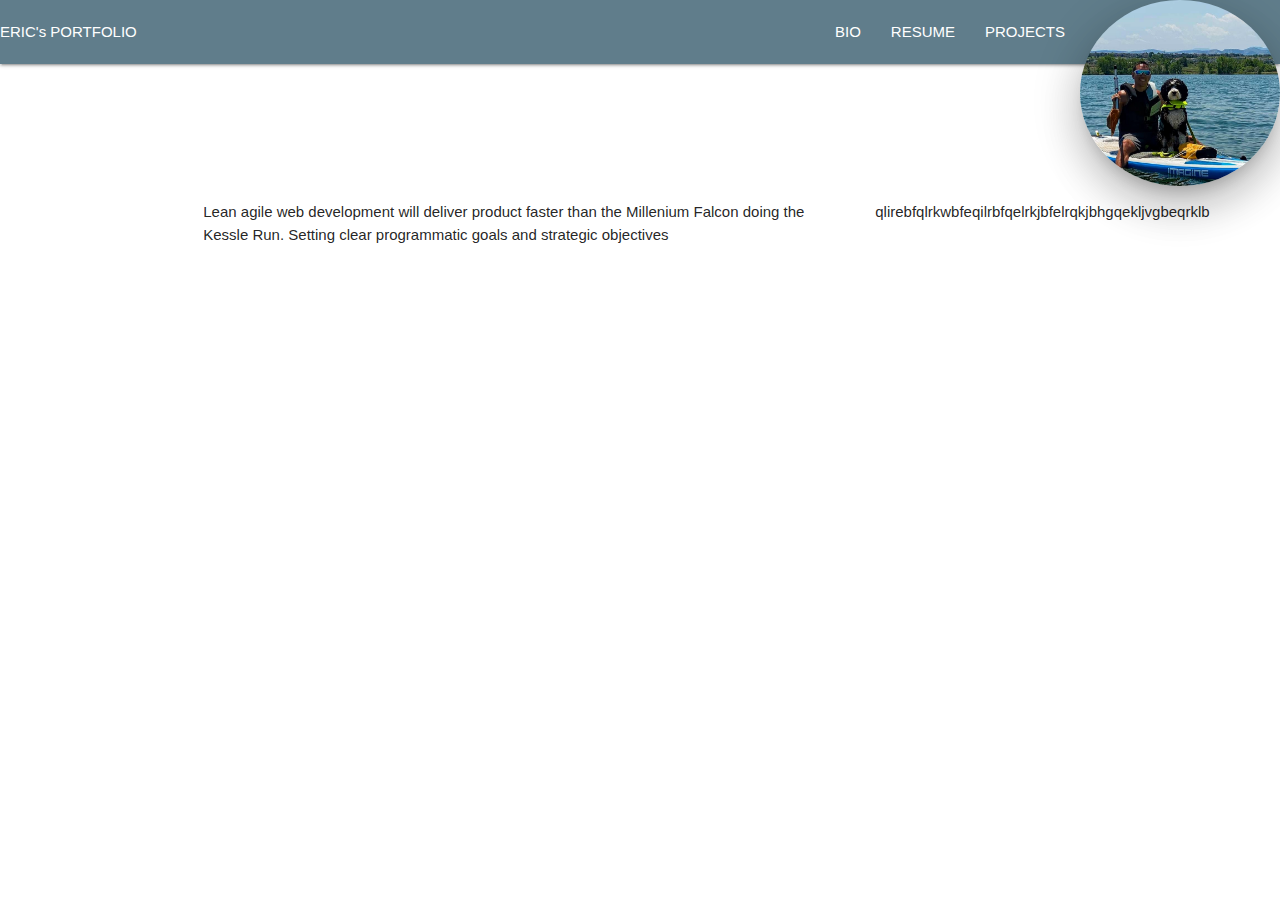
==== materialize/index.html @ be53c4d5 "resume and projects pages done" ====
<!DOCTYPE html>
<html lang="en">
<head>
    <meta charset="UTF-8">
    <meta http-equiv="X-UA-Compatible" content="IE=edge">
    <meta name="viewport" content="width=device-width, initial-scale=1.0">
   
    <!--Import Google Icon Font-->
    <link href="https://fonts.googleapis.com/icon?family=Material+Icons" rel="stylesheet">
    <!-- CSS Materialize -->
    <link rel="stylesheet" href="https://cdnjs.cloudflare.com/ajax/libs/materialize/1.0.0/css/materialize.min.css">

    <!-- CSS -->
    <link rel="stylesheet" href="style.css">

    <title>Eric Garcia Portfolio</title>
</head>
<body>
    <nav>
        <div class="nav-wrapper blue-grey">
            <a href="#" data-target="mobile-demo" class="sidenav-trigger"><i class="material-icons">menu</i></a>
            <a href="index.html">ERIC's PORTFOLIO</a>
            
            <ul id="nav-mobile" class="right hide-on-med-and-down">
                <img class="circle responsive-image z-depth-5 right" width="200" src="/img/profile.jpg" alt="Eric Garcia">
                <li><a href="index.html">BIO</a></li>
                <li><a href="resume.html">RESUME</a></li>
                <li><a href="projects.html">PROJECTS</a></li>
            </ul>
        </div>
    </nav>
    
    
    <ul class="sidenav" id="mobile-demo" >
        <li>
            <div class="user-view">
                <div class="background">
                    <img src="/img/background3.jpg" width="300">
                </div>
                <a class="sidenav-close" href="#user"><img class="circle" src="/img/profile.jpg"></a>
                <a class="sidenav-close" href="#name"><span class="white-text name">Eric Garcia</span></a>
                <a class="sidenav-close" href="#email"><span class="white-text email">garciacuff@gmail.com</span></a> 
            </div>
        </li>       
        <li><a class="sidenav-close" href="index.html">BIO</a></li>
        <li><a class="sidenav-close" href="resume.html">RESUME</a></li>
        <li><a class="sidenav-close" href="projects.html">PROJECTS</a></li>
    </ul>

    <div class="container">
        <div class="row">
            <div class="col s9">
                <p>Lean agile web development will deliver product faster than the Millenium Falcon doing the Kessle Run. Setting clear programmatic goals and strategic objectives</p>
            </div>    
            <div class="col s3">
                <p>qlirebfqlrkwbfeqilrbfqelrkjbfelrqkjbhgqekljvgbeqrklb</p>
            </div>    
        </div>    
    

        <div class="row">

            <div class="col s4">
            <!-- Promo Content 1 goes here -->
            </div>
            <div class="col s4">
            <!-- Promo Content 2 goes here -->
            </div>
            <div class="col s4">
            <!-- Promo Content 3 goes here -->
            </div>
    
        </div>
    </div>

    <script type="text/javascript" src="js/materialize.min.js"></script>
    <!-- Compiled and minified JavaScript -->
    <script src="https://cdnjs.cloudflare.com/ajax/libs/materialize/1.0.0/js/materialize.min.js"></script>
    <script type="text/javascript" src="https://code.jquery.com/jquery-3.6.1.min.js"></script>
    <script>
        document.addEventListener('DOMContentLoaded', function() {
            var elems = document.querySelectorAll('.sidenav');
            var instances = M.Sidenav.init(elems, open);
            var instances = M.Sidenav.init(elems, close);
        });
    </script>
</body>
</html>
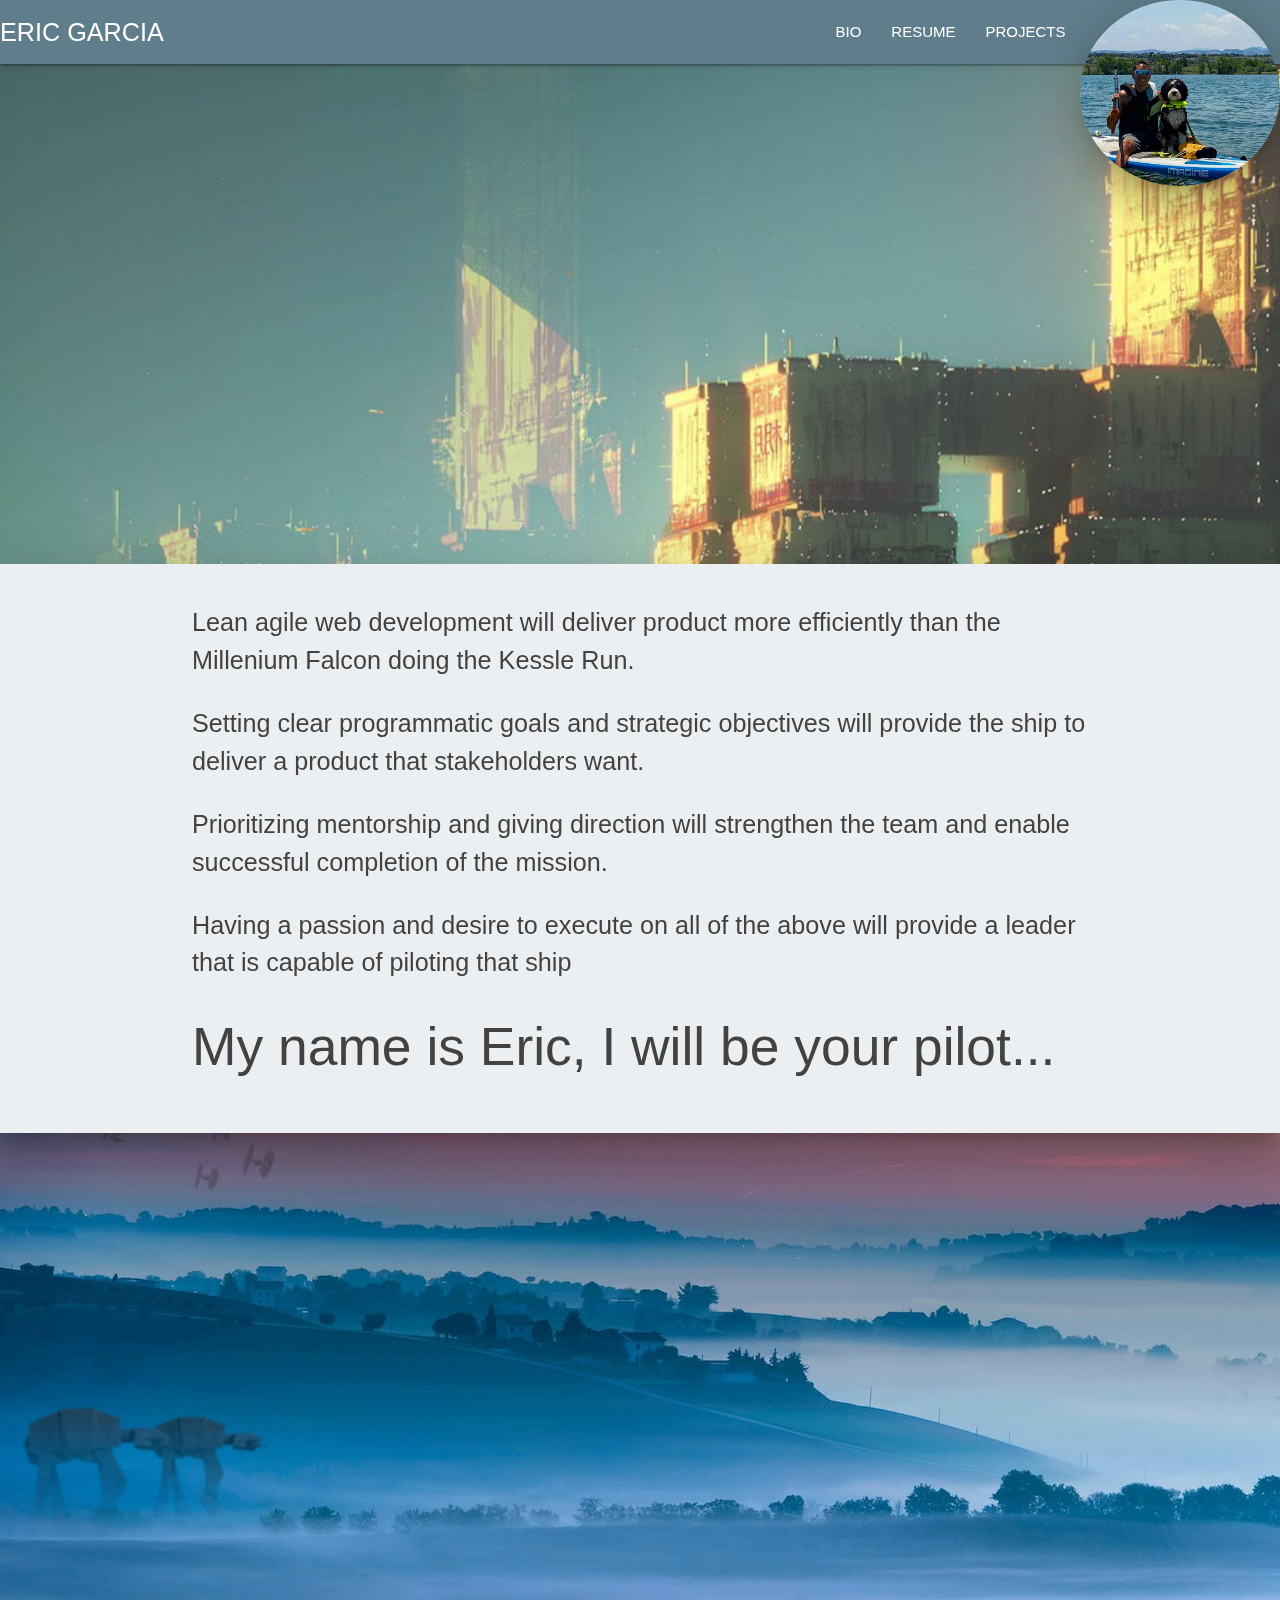
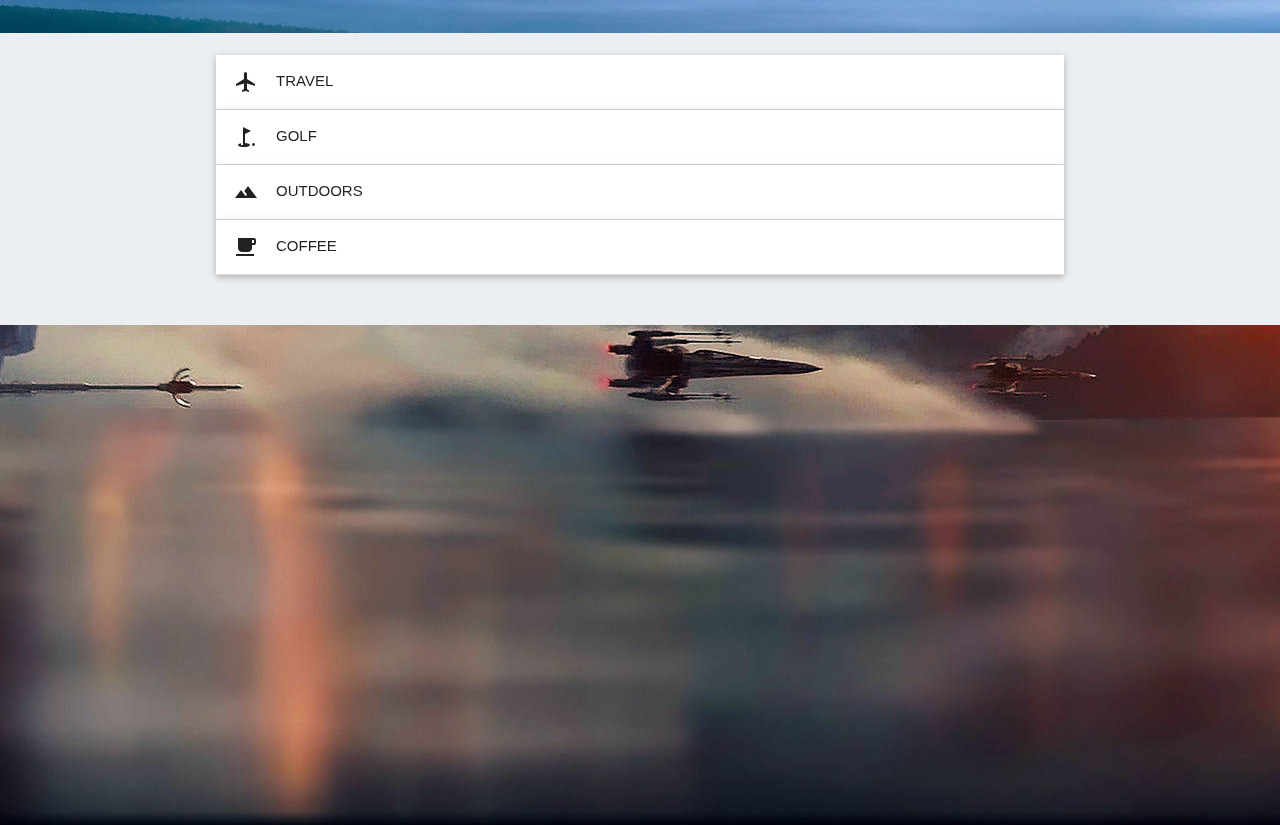
==== commit b5a22643: "more updates" ====
--- a/materialize/index.html
+++ b/materialize/index.html
@@ -9,20 +9,37 @@
     <link href="https://fonts.googleapis.com/icon?family=Material+Icons" rel="stylesheet">
     <!-- CSS Materialize -->
     <link rel="stylesheet" href="https://cdnjs.cloudflare.com/ajax/libs/materialize/1.0.0/css/materialize.min.css">
-
+    <link href="https://fonts.googleapis.com/icon?family=Material+Icons" rel="stylesheet">
     <!-- CSS -->
     <link rel="stylesheet" href="style.css">
 
-    <title>Eric Garcia Portfolio</title>
+    <title>Eric Garcia</title>
 </head>
+<style>
+    /* .parallax {
+      height:500px;
+    } */
+    .nav-wrapper {
+        padding-right: 13.3rem;
+    }
+    .image-container {
+        display: flex;
+        justify-content: flex-end;
+    }
+    .me {
+        margin-left: auto;
+        margin-top: -64px;
+        position: fixed;
+        
+    }
+</style>
 <body>
     <nav>
         <div class="nav-wrapper blue-grey">
             <a href="#" data-target="mobile-demo" class="sidenav-trigger"><i class="material-icons">menu</i></a>
-            <a href="index.html">ERIC's PORTFOLIO</a>
+            <a class="flow-text"href="index.html">ERIC GARCIA</a>
             
             <ul id="nav-mobile" class="right hide-on-med-and-down">
-                <img class="circle responsive-image z-depth-5 right" width="200" src="/img/profile.jpg" alt="Eric Garcia">
                 <li><a href="index.html">BIO</a></li>
                 <li><a href="resume.html">RESUME</a></li>
                 <li><a href="projects.html">PROJECTS</a></li>
@@ -46,32 +63,79 @@
         <li><a class="sidenav-close" href="resume.html">RESUME</a></li>
         <li><a class="sidenav-close" href="projects.html">PROJECTS</a></li>
     </ul>
+    
+    <div class="parallax-container">
+        <div class="image-container hide-on-med-and-down">
+            <img class="circle me responsive-image z-depth-5 right" width="200" src="/img/profile.jpg" alt="Eric Garcia">
+        </div>
+        <div class="parallax"><img src="/img/background3.jpg"></div>
+    </div>
+    <div class="section blue-grey lighten-5 z-depth-5">
+        <div class="row container">
+          <p class="grey-text text-darken-3 lighten-3 flow-text"> 
+            Lean agile web development will deliver product more efficiently 
+            than the Millenium Falcon doing the Kessle Run. 
+          </p>
+          <p class="grey-text text-darken-3 lighten-3 flow-text">
+            Setting clear programmatic goals and strategic objectives will provide the ship 
+            to deliver a product that stakeholders want. 
+          </p>
+          <p class="grey-text text-darken-3 lighten-3 flow-text">
+            Prioritizing mentorship and giving direction will strengthen the team and enable successful 
+            completion of the mission. 
+          </p>
+          <p class="grey-text text-darken-3 lighten-3 flow-text">
+            Having a passion and desire to execute on all of the above will provide a leader that is capable of piloting that 
+            ship
+          </p>
+          <h2 class="grey-text text-darken-3 lighten-3">
+            My name is Eric, I will be your pilot...
+          </h2>
+        </div>
+    </div>
+    <div class="parallax-container">
+        <div class="parallax"><img src="/img/walkerssw.jpg"></div>
+    </div>
+    <div class="section blue-grey lighten-5">
+        <div class="row container">
+            <ul class="collapsible popout expandable">
+                <li>
+                  <div class="collapsible-header"><i class="large material-icons">flight</i>TRAVEL</div>
+                  <div class="collapsible-body flow-text"><span>I believe that travelling is an investment in yourself. It stimulates the senses, captures the imagination, and replenishes the soul. Experiencing different cultures and environments will always be an essential part of me and I look forward to experiencing more in the future  </span></div>
+                </li>
+                <li>
+                  <div class="collapsible-header"><i class="large material-icons">golf_course</i>GOLF</div>
+                  <div class="collapsible-body flow-text"><span>I have recently picked up golf and have been working with a coach to dial in my game for the last year. The game is challenging and humbling. I'm a Ping guy right now, but only because they seem to work best with my current swing. As I improve who knows what brand will be in the bag... in the end we are all just fighting for Par</span></div>
+                </li>
+                <li>
+                  <div class="collapsible-header"><i class="material-icons">landscape</i>OUTDOORS</div>
+                  <div class="collapsible-body flow-text"><span>I try to spend as much time as possible outdoors. I enjoy many outdoor activities like hiking, camping, paddle boarding, and bouldering. Probably the two I do the most are hiking and paddle boarding. Colorado summer begs for both.</span></div>
+                </li>
+                <li>
+                    <div class="collapsible-header"><i class="material-icons">local_cafe</i>COFFEE</div>
+                    <div class="collapsible-body flow-text"><span>I can't get enough of it. I literally spend too much time thinking about my next cup of coffee. I feel like im a little snobby about it too, even though I dont mean to be. Personally im a French Press guy, but I like espresso and all forms of espresso drinks. Pour over? yes. Drip? yes. Currently I spend way too much on Bones Coffee out of Florida.... try them</span></div>
+                  </li>
+            </ul>
+        </div>
+    </div>
+    <div class="parallax-container">
+        <div class="parallax"><img src="/img/xwing.jpeg"></div>
+    </div>
 
-    <div class="container">
-        <div class="row">
-            <div class="col s9">
-                <p>Lean agile web development will deliver product faster than the Millenium Falcon doing the Kessle Run. Setting clear programmatic goals and strategic objectives</p>
-            </div>    
-            <div class="col s3">
-                <p>qlirebfqlrkwbfeqilrbfqelrkjbfelrqkjbhgqekljvgbeqrklb</p>
-            </div>    
-        </div>    
-    
-
-        <div class="row">
+        <!-- <div class="row">
 
             <div class="col s4">
-            <!-- Promo Content 1 goes here -->
+            
             </div>
             <div class="col s4">
-            <!-- Promo Content 2 goes here -->
+            
             </div>
             <div class="col s4">
-            <!-- Promo Content 3 goes here -->
+            
             </div>
     
-        </div>
-    </div>
+        </div> -->
+    
 
     <script type="text/javascript" src="js/materialize.min.js"></script>
     <!-- Compiled and minified JavaScript -->
@@ -83,6 +147,16 @@
             var instances = M.Sidenav.init(elems, open);
             var instances = M.Sidenav.init(elems, close);
         });
+        document.addEventListener('DOMContentLoaded', function() {
+            var elems = document.querySelectorAll('.parallax');
+            var instances = M.Parallax.init(elems, {
+                responsiveThreshold:0,
+            });;
+        });
+        document.addEventListener('DOMContentLoaded', function() {
+            var elems = document.querySelectorAll('.collapsible');
+            var instances = M.Collapsible.init(elems, open);
+        });
     </script>
 </body>
 </html>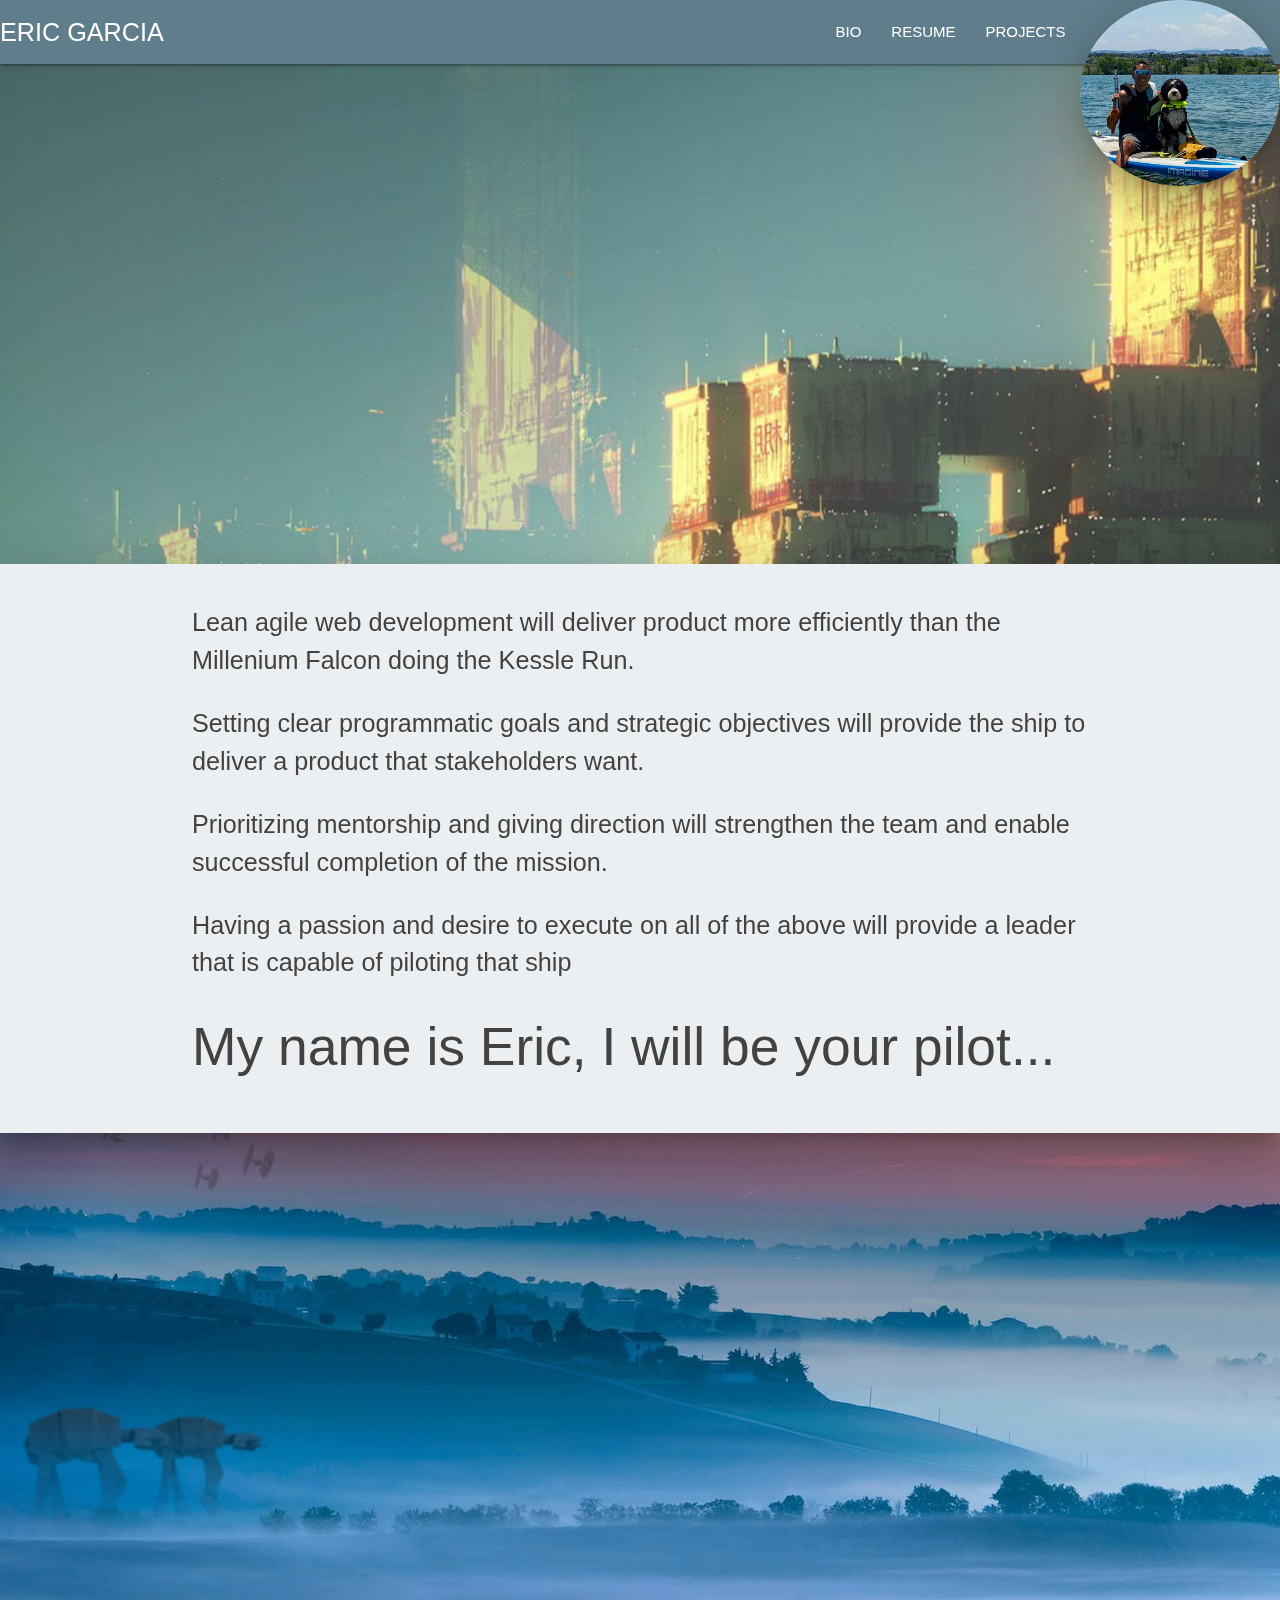
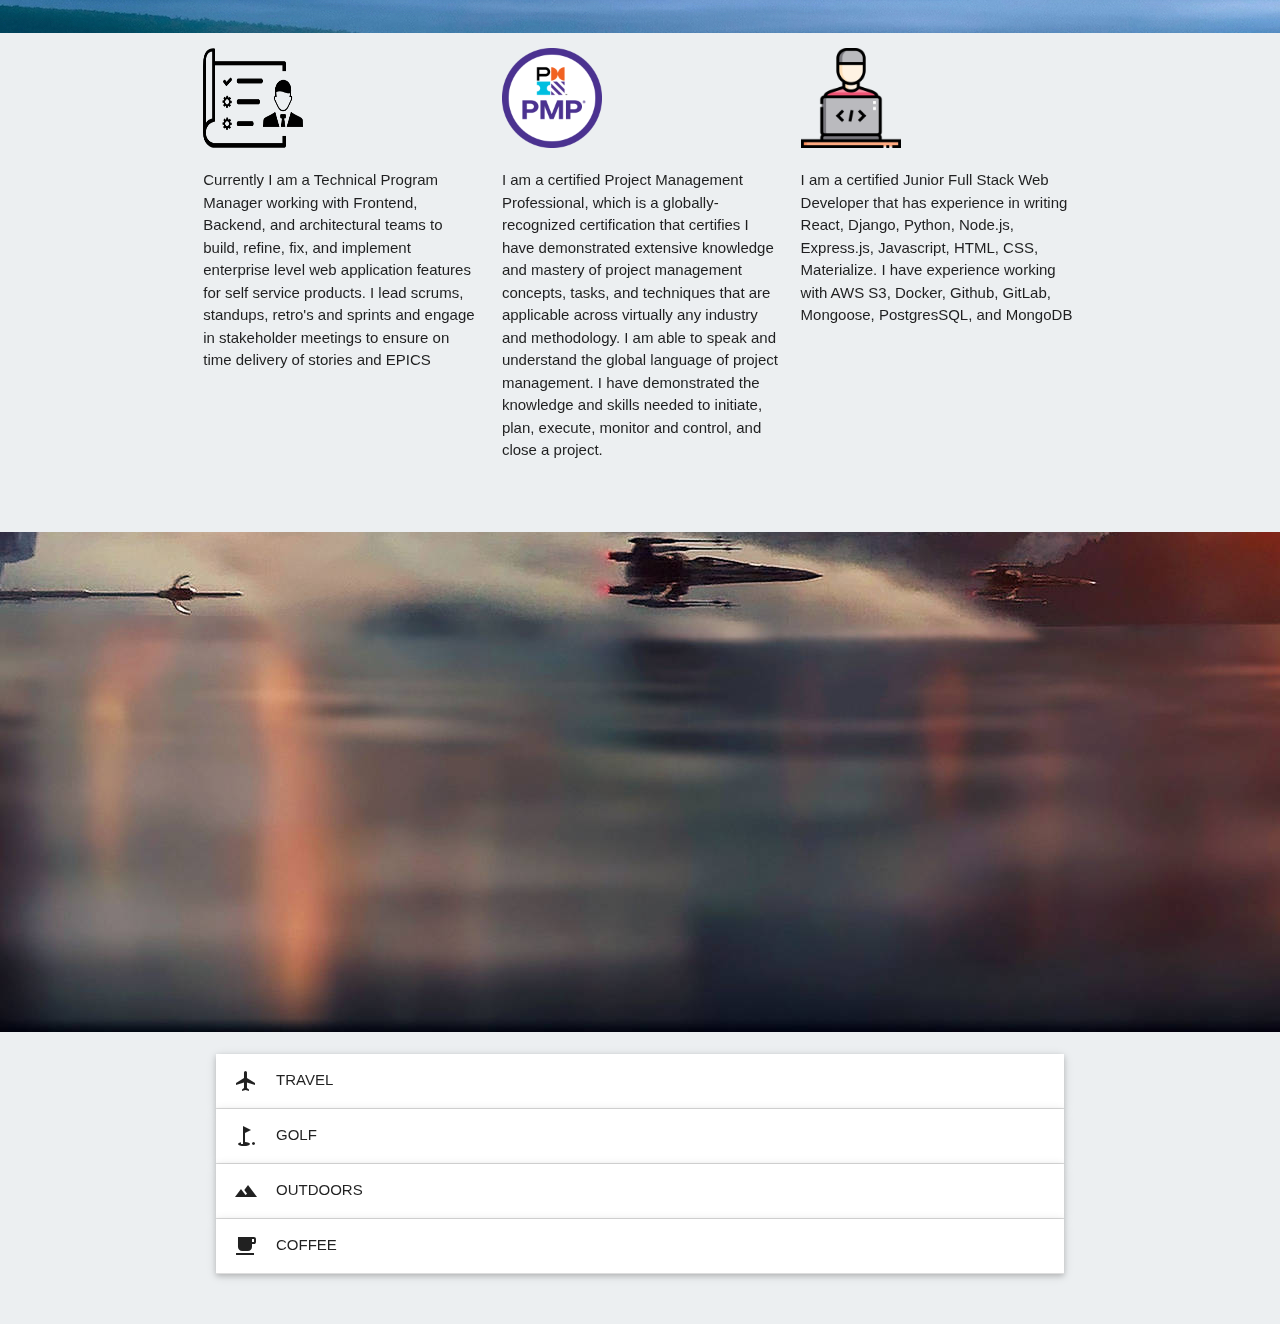
==== commit e3eec526: "more features" ====
--- a/materialize/index.html
+++ b/materialize/index.html
@@ -98,43 +98,47 @@
     </div>
     <div class="section blue-grey lighten-5">
         <div class="row container">
-            <ul class="collapsible popout expandable">
+            <div class="row">
+                <div class="col s4">
+                    <img class="responsive-image" src="/img/project-management-icon.png" height="100" width="100">
+                    <p>Currently I am a Technical Program Manager working with Frontend, Backend, and architectural teams to build, refine, fix, and implement enterprise level web application features for self service products. I lead scrums, standups, retro's and sprints and engage in stakeholder meetings to ensure on time delivery of stories and EPICS</p>
+                </div>
+                <div class="col s4">
+                    <img class="responsive-image" src="/img/pmp.png" width="100">
+                    <p>I am a certified Project Management Professional, which is a globally-recognized certification that certifies I have demonstrated extensive knowledge and mastery of project management concepts, tasks, and techniques that are applicable across virtually any industry and methodology. I am able to speak and understand the global language of project management. I have demonstrated the knowledge and skills needed to initiate, plan, execute, monitor and control, and close a project.</p>
+                </div>
+                <div class="col s4">
+                    <img class="responsive-image" src="/img/software-engineer.png" width="100">
+                    <p>I am a certified Junior Full Stack Web Developer that has experience in writing React, Django, Python, Node.js, Express.js, Javascript, HTML, CSS, Materialize. I have experience working with AWS S3, Docker, Github, GitLab, Mongoose, PostgresSQL, and MongoDB</p>
+                </div>
+            </div>
+        </div>
+    </div>
+    <div class="parallax-container">
+        <div class="parallax"><img src="/img/xwing.jpeg"></div>
+    </div>
+    <div class="section blue-grey lighten-5">
+        <div class="row container">
+            <ul class="collapsible popout z-depth-5">
                 <li>
-                  <div class="collapsible-header"><i class="large material-icons">flight</i>TRAVEL</div>
+                  <div class="collapsible-header hoverable"><i class="large material-icons">flight</i>TRAVEL</div>
                   <div class="collapsible-body flow-text"><span>I believe that travelling is an investment in yourself. It stimulates the senses, captures the imagination, and replenishes the soul. Experiencing different cultures and environments will always be an essential part of me and I look forward to experiencing more in the future  </span></div>
                 </li>
                 <li>
-                  <div class="collapsible-header"><i class="large material-icons">golf_course</i>GOLF</div>
+                  <div class="collapsible-header hoverable"><i class="large material-icons">golf_course</i>GOLF</div>
                   <div class="collapsible-body flow-text"><span>I have recently picked up golf and have been working with a coach to dial in my game for the last year. The game is challenging and humbling. I'm a Ping guy right now, but only because they seem to work best with my current swing. As I improve who knows what brand will be in the bag... in the end we are all just fighting for Par</span></div>
                 </li>
                 <li>
-                  <div class="collapsible-header"><i class="material-icons">landscape</i>OUTDOORS</div>
+                  <div class="collapsible-header hoverable"><i class="material-icons">landscape</i>OUTDOORS</div>
                   <div class="collapsible-body flow-text"><span>I try to spend as much time as possible outdoors. I enjoy many outdoor activities like hiking, camping, paddle boarding, and bouldering. Probably the two I do the most are hiking and paddle boarding. Colorado summer begs for both.</span></div>
                 </li>
                 <li>
-                    <div class="collapsible-header"><i class="material-icons">local_cafe</i>COFFEE</div>
+                    <div class="collapsible-header hoverable"><i class="material-icons">local_cafe</i>COFFEE</div>
                     <div class="collapsible-body flow-text"><span>I can't get enough of it. I literally spend too much time thinking about my next cup of coffee. I feel like im a little snobby about it too, even though I dont mean to be. Personally im a French Press guy, but I like espresso and all forms of espresso drinks. Pour over? yes. Drip? yes. Currently I spend way too much on Bones Coffee out of Florida.... try them</span></div>
                   </li>
             </ul>
         </div>
     </div>
-    <div class="parallax-container">
-        <div class="parallax"><img src="/img/xwing.jpeg"></div>
-    </div>
-
-        <!-- <div class="row">
-
-            <div class="col s4">
-            
-            </div>
-            <div class="col s4">
-            
-            </div>
-            <div class="col s4">
-            
-            </div>
-    
-        </div> -->
     
 
     <script type="text/javascript" src="js/materialize.min.js"></script>
